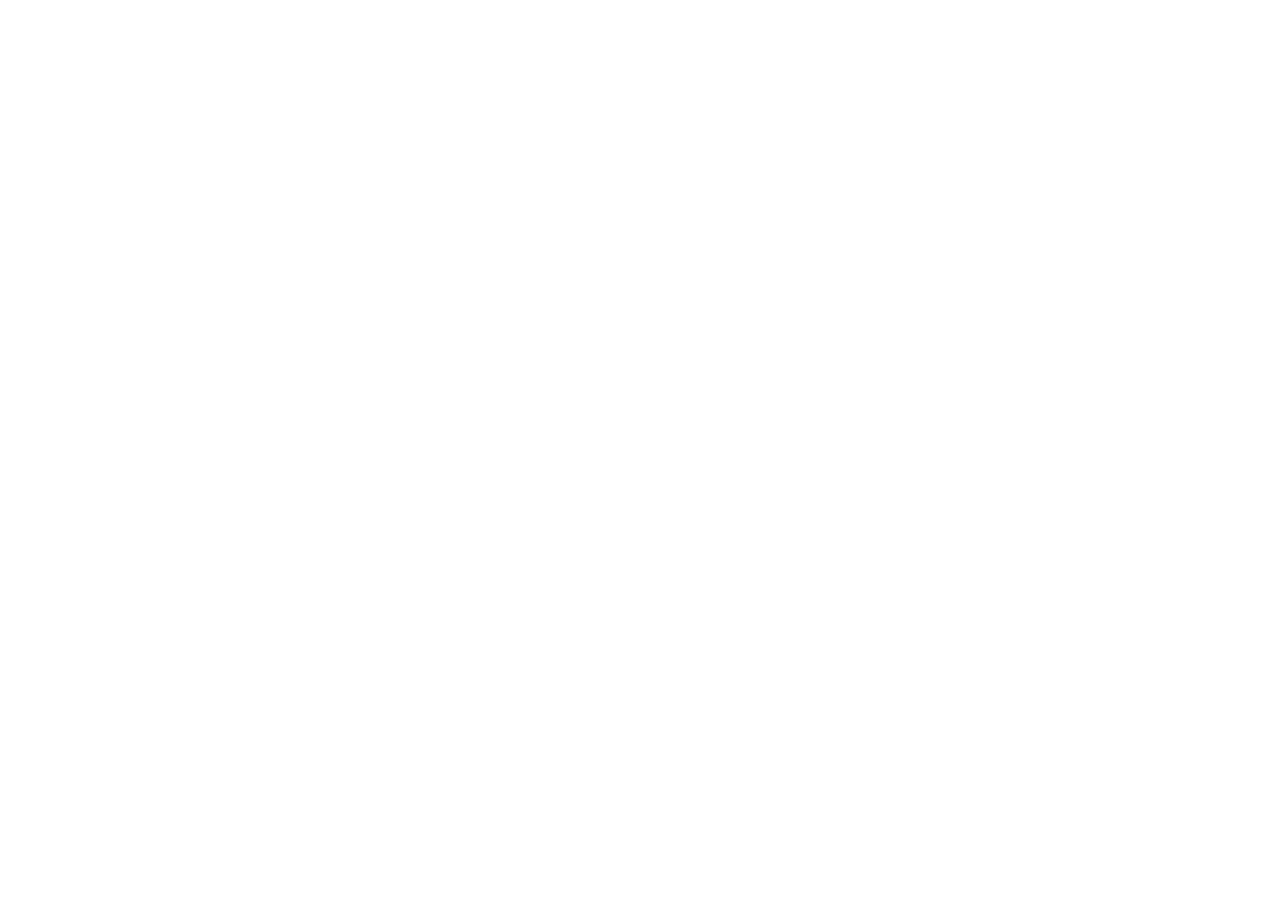
==== about-us.html @ 5c85d4f4 "archivos subidos" ====
<!DOCTYPE html>
<html lang="en">
<head>
    <meta charset="utf-8">
    <meta name="viewport" content="width=device-width, initial-scale=1.0">
    <meta name="description" content="">
    <meta name="author" content="">
    <title>About Us | Flat Theme</title>
    <link href="css/bootstrap.min.css" rel="stylesheet">
    <link href="css/font-awesome.min.css" rel="stylesheet">
    <link href="css/animate.css" rel="stylesheet">
    <link href="css/main.css" rel="stylesheet">
    <!--[if lt IE 9]>
    <script src="js/html5shiv.js"></script>
    <script src="js/respond.min.js"></script>
    <![endif]-->       
    <link rel="shortcut icon" href="images/ico/favicon.ico">
    <link rel="apple-touch-icon-precomposed" sizes="144x144" href="images/ico/apple-touch-icon-144-precomposed.png">
    <link rel="apple-touch-icon-precomposed" sizes="114x114" href="images/ico/apple-touch-icon-114-precomposed.png">
    <link rel="apple-touch-icon-precomposed" sizes="72x72" href="images/ico/apple-touch-icon-72-precomposed.png">
    <link rel="apple-touch-icon-precomposed" href="images/ico/apple-touch-icon-57-precomposed.png">
</head><!--/head-->
<body>
    <!-- Inserte código aqui -->

    <script src="js/jquery.js"></script>
    <script src="js/bootstrap.min.js"></script>
    <script src="js/main.js"></script>
</body>
</html>
---- css/main.css ----
@import url(http://fonts.googleapis.com/css?family=Roboto:400,700,300);

.clearfix {
  *zoom: 1;
}

.clearfix:before,
.clearfix:after {
  display: table;
  content: "";
  line-height: 0;
}
.clearfix:after {
  clear: both;
}
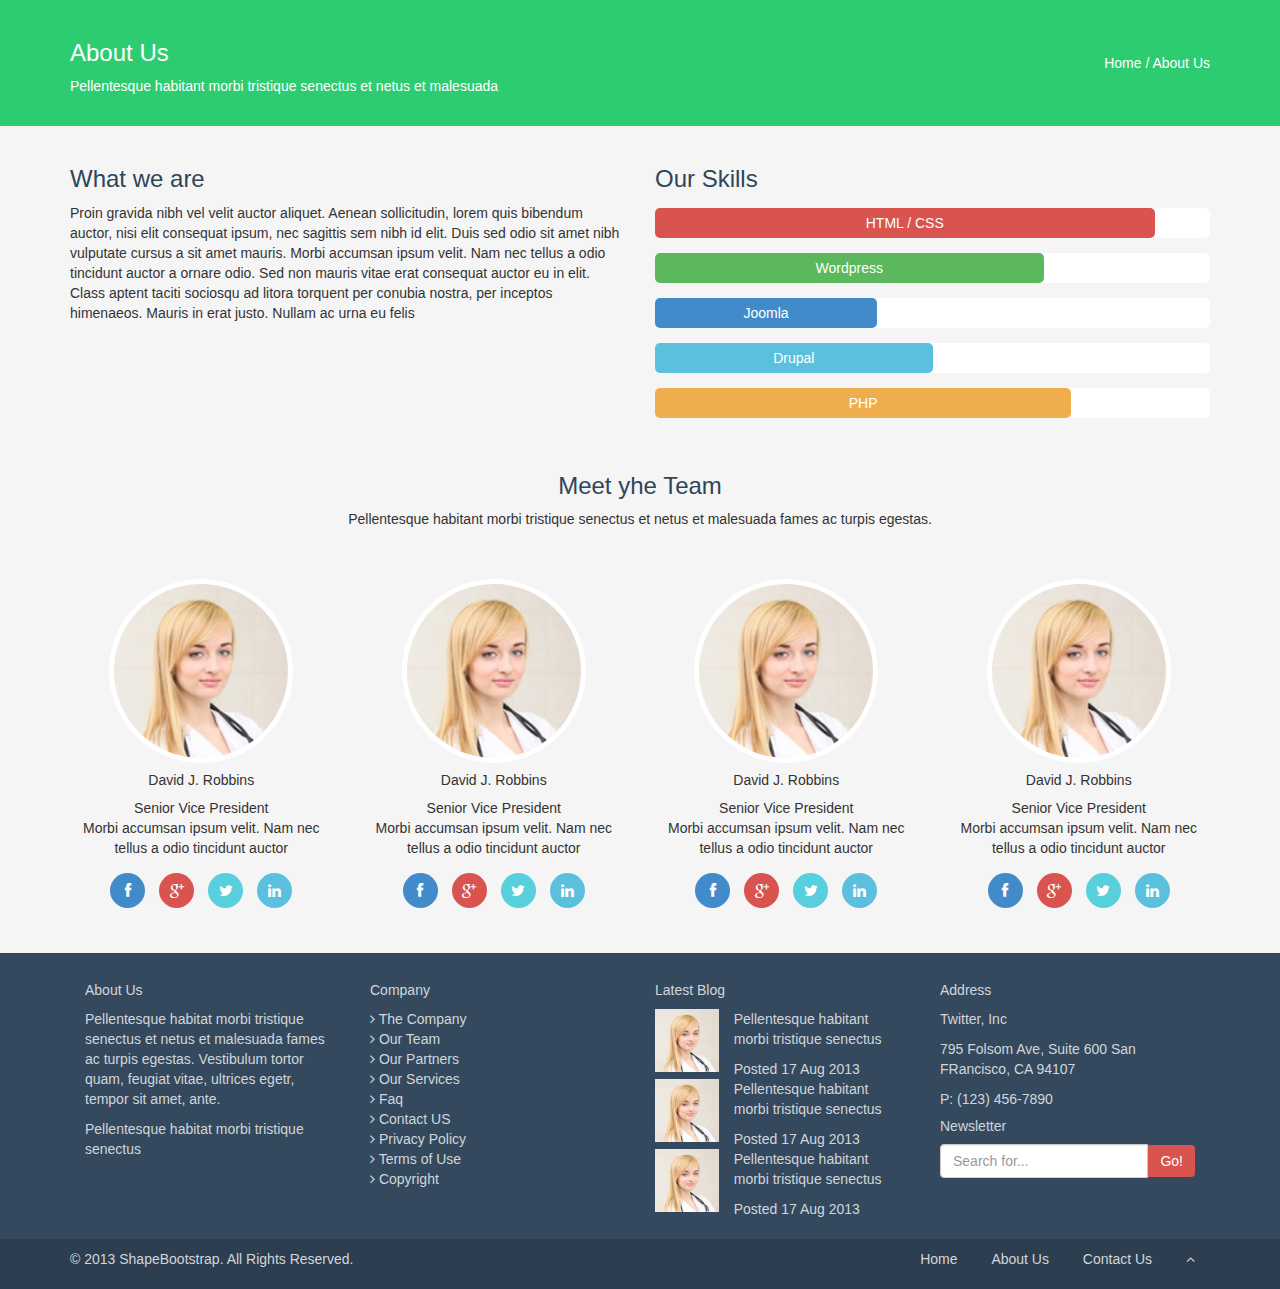
==== commit 002192a1: "page about us" ====
--- a/about-us.html
+++ b/about-us.html
@@ -1,11 +1,11 @@
 <!DOCTYPE html>
 <html lang="en">
-<head>
+  <head>
     <meta charset="utf-8">
     <meta name="viewport" content="width=device-width, initial-scale=1.0">
     <meta name="description" content="">
     <meta name="author" content="">
-    <title>About Us | Flat Theme</title>
+    <title>Home | Flat Theme</title>
     <link href="css/bootstrap.min.css" rel="stylesheet">
     <link href="css/font-awesome.min.css" rel="stylesheet">
     <link href="css/animate.css" rel="stylesheet">
@@ -19,12 +19,185 @@
     <link rel="apple-touch-icon-precomposed" sizes="114x114" href="images/ico/apple-touch-icon-114-precomposed.png">
     <link rel="apple-touch-icon-precomposed" sizes="72x72" href="images/ico/apple-touch-icon-72-precomposed.png">
     <link rel="apple-touch-icon-precomposed" href="images/ico/apple-touch-icon-57-precomposed.png">
-</head><!--/head-->
-<body>
+  </head>
+  <body>
     <!-- Inserte código aqui -->
+    <header></header>
+    <section class="verde">
+        <div class="container">
+            <div class="row align-center">
+                <div class="col-lg-8 col-md-8">
+                    <h3>About Us</h3>
+                    <p>Pellentesque habitant morbi tristique senectus et netus et malesuada</p>
+                </div>
+                <div class="col-lg-4 col-md-4 text-right">
+                    <a href="#">Home</a>
+                    <a href="">/</a>
+                    <a href="#">About Us</a>
+                </div>  
+            </div>
+        </div>
+    </section>
+    <section class="gris">
+      <div class="container">
+        <div class="row pd-20-0">
+          <div class="col-lg-6 col-md-6">
+            <h3>What we are</h3>
+            <p>Proin gravida nibh vel velit auctor aliquet. Aenean sollicitudin, lorem quis bibendum auctor, nisi elit consequat ipsum, nec sagittis sem nibh id elit. Duis sed odio sit amet nibh vulputate cursus a sit amet mauris. Morbi accumsan ipsum velit. Nam nec tellus a odio tincidunt auctor a ornare odio. Sed non mauris vitae erat consequat auctor eu in elit. Class aptent taciti sociosqu ad litora torquent per conubia nostra, per inceptos himenaeos. Mauris in erat justo. Nullam ac urna eu felis</p>
+          </div>
+          <div class="col-lg-6 col-md-6">
+            <h3>Our Skills</h3>
+            <div class="barra">
+              <div class="int-barra barra-html">HTML / CSS</div>
+            </div>
+            <div class="barra">
+              <div class="int-barra barra-wp">Wordpress</div>
+            </div>
+            <div class="barra">
+              <div class="int-barra barra-jm">Joomla</div>
+            </div>
+            <div class="barra">
+              <div class="int-barra barra-drupal">Drupal</div>
+            </div>
+            <div class="barra">
+              <div class="int-barra barra-php">PHP</div>
+            </div>
+          </div>  
+        </div>
+        <div class="row pd-20-0">
+          <div class="col-xs-12 text-center">
+            <h3>Meet yhe Team</h3>
+            <p>Pellentesque habitant morbi tristique senectus et netus et malesuada fames ac turpis egestas.</p>
+          </div>
+        </div>
+        <div class="row pd-20-0">
+          <div class="col-lg-3 col-md-3 col-sm-6 col-xs-12 team">
+            <img src="images/team-member.jpg">
+            <h5>David J. Robbins</h5>
+            <span>Senior Vice President</span>
+            <p>Morbi accumsan ipsum velit. Nam nec tellus a odio tincidunt auctor</p>
+            <span class=" circ-redes icon-facebook"></span>
+            <span class=" circ-redes icon-google-plus"></span>
+            <span class=" circ-redes icon-twitter"></span>
+            <span class=" circ-redes icon-linkedin"></span>
+          </div>
+          <div class="col-lg-3 col-md-3 col-sm-6 col-xs-12 team">
+            <img src="images/team-member.jpg">
+            <h5>David J. Robbins</h5>
+            <span>Senior Vice President</span>
+            <p>Morbi accumsan ipsum velit. Nam nec tellus a odio tincidunt auctor</p>
+            <span class="circ-redes icon-facebook"></span>
+            <span class="circ-redes icon-google-plus"></span>
+            <span class="circ-redes icon-twitter"></span>
+            <span class="circ-redes icon-linkedin"></span>
+          </div>
+          <div class="col-lg-3 col-md-3 col-sm-6 col-xs-12 team">
+            <img src="images/team-member.jpg">
+            <h5>David J. Robbins</h5>
+            <span>Senior Vice President</span>
+            <p>Morbi accumsan ipsum velit. Nam nec tellus a odio tincidunt auctor</p>
+            <span class="circ-redes icon-facebook"></span>
+            <span class="circ-redes icon-google-plus"></span>
+            <span class="circ-redes icon-twitter"></span>
+            <span class="circ-redes icon-linkedin"></span>
+          </div>
+          <div class="col-lg-3 col-md-3 col-sm-6 col-xs-12 team">
+            <img src="images/team-member.jpg">
+            <h5>David J. Robbins</h5>
+            <span>Senior Vice President</span>
+            <p>Morbi accumsan ipsum velit. Nam nec tellus a odio tincidunt auctor</p>
+            <span class="circ-redes icon-facebook"></span>
+            <span class="circ-redes icon-google-plus"></span>
+            <span class="circ-redes icon-twitter"></span>
+            <span class="circ-redes icon-linkedin"></span>
+          </div>
+        </div>
+      </div>
+    </section>
+    <footer>
+      <div class="container">
+        <div class="col-lg-3 col-md-3 col-sm-6 col-xs-12">
+          <h5>About Us</h5>
+          <p>Pellentesque habitat morbi tristique senectus et  netus et malesuada fames ac turpis egestas. Vestibulum tortor quam, feugiat vitae, ultrices egetr, tempor sit amet, ante.</p>
+          <p>Pellentesque habitat morbi tristique senectus</p>
+        </div>
+        <div class="col-lg-3 col-md-3 col-sm-6 col-xs-12">
+          <h5>Company</h5>
+          <ul class="list-unstyled">
+            <li><i class="icon-angle-right"></i> The Company</li>
+            <li><i class="icon-angle-right"></i> Our Team</li>
+            <li><i class="icon-angle-right"></i> Our Partners</li>
+            <li><i class="icon-angle-right"></i> Our Services</li>
+            <li><i class="icon-angle-right"></i> Faq</li>
+            <li><i class="icon-angle-right"></i> Contact US</li>
+            <li><i class="icon-angle-right"></i> Privacy Policy</li>
+            <li><i class="icon-angle-right"></i> Terms of Use</li>
+            <li><i class="icon-angle-right"></i> Copyright</li>
+          </ul>
+        </div>
+        <div class="col-lg-3 col-md-3 col-sm-6 col-xs-12">
+          <h5>Latest Blog</h5>
+          <div class="foot-blog">
+            <div class="col-xs-3 pd-0">
+              <img src="images/team-member.jpg">
+            </div>
+            <div class="col-xs-9">
+              <p>Pellentesque habitant morbi tristique senectus</p>
+              <span>Posted 17 Aug 2013</span>
+            </div>
+          </div>
+          <div class="foot-blog">
+            <div class="col-xs-3 pd-0">
+              <img src="images/team-member.jpg">
+            </div>
+            <div class="col-xs-9">
+              <p>Pellentesque habitant morbi tristique senectus</p>
+              <span>Posted 17 Aug 2013</span>
+            </div>
+          </div>
+          <div class="foot-blog">
+            <div class="col-xs-3 pd-0">
+              <img src="images/team-member.jpg">
+            </div>
+            <div class="col-xs-9">
+              <p>Pellentesque habitant morbi tristique senectus</p>
+              <span>Posted 17 Aug 2013</span>
+            </div>
+          </div>
+        </div>
+        <div class="col-lg-3 col-md-3 col-sm-6 col-xs-12">
+          <h5>Address</h5>
+          <p>Twitter, Inc</p>
+          <p>795 Folsom Ave, Suite 600 San FRancisco, CA 94107</p>
+          <p>P: (123) 456-7890</p>
+          <h5>Newsletter</h5>
+          <div class="input-group">
+            <input type="text" class="form-control" placeholder="Search for...">
+            <span class="input-group-btn">
+              <button class="btn btn-default" type="button">Go!</button>
+            </span>
+          </div>
+        </div>
+      </div>
+    </footer>
+    <div class="Copyright">
+      <div class="container">
+        <div class="row">
+          <div class="col-lg-8 col-md-8">
+            <p>© 2013 ShapeBootstrap. All Rights Reserved.</p>
+          </div>
+          <div class="col-lg-4 col-md-4 text-right">
+            <a href="#">Home</a>
+            <a href="#">About Us</a>
+            <a href="#">Contact Us</a>
+            <a href="#"><i class="icon-angle-up"></i></a>
+          </div>  
+        </div>
+      </div>
+    </div>
 
     <script src="js/jquery.js"></script>
     <script src="js/bootstrap.min.js"></script>
     <script src="js/main.js"></script>
-</body>
+  </body>
 </html>--- a/css/main.css
+++ b/css/main.css
@@ -12,4 +12,124 @@
 }
 .clearfix:after {
   clear: both;
+}
+
+* {
+	margin: 0;
+}
+a {
+	text-decoration: none;
+}
+.pd-0 {
+	padding: 0;
+}
+.pd-20-0 {
+	padding: 20px 0; 
+}
+.gris h3 {
+	margin-top: 0;
+	color :#2F455A;
+}
+.align-center {
+    display: flex;
+    align-items: center;
+}
+.verde {
+	background: #2ECC71;
+    color: white;
+    padding: 20px 0;
+}
+.verde a {
+	color: white;
+}
+.gris {
+	background: #F5F5F5;
+    padding: 20px 0;
+}
+.gris .barra {
+	width: 100%;
+	background: white;
+	border-radius: 5px;
+	margin: 15px 0;
+}
+.gris  .int-barra {
+    border-radius: 5px;
+    height: 30px;
+    align-items: center;
+    display: flex;
+    justify-content: center;
+    color: white;
+}
+.gris  .barra-html {
+	background: #D9534F;
+    width: 90%;
+}
+.gris  .barra-wp {
+	background: #5CB85C;
+    width: 70%;
+}
+.gris  .barra-jm {
+	background: #428BCA;
+    width: 40%;
+}
+.gris  .barra-drupal {
+	background: #5BC0DE;
+    width: 50%;
+}
+.gris  .barra-php {
+	background: #F0AD4E;
+    width: 75%;
+}
+.team {
+	text-align: center;
+}
+.gris .team img{
+	width: 70%;
+    border-radius: 50%;
+    padding: 5px;
+    background: white;
+}
+.circ-redes {
+	width: 35px;
+    height: 35px;
+    border-radius: 50%;
+    display: inline-block;
+    padding: 10px;
+    color: white;
+    font-size: 15px;
+    margin: 5px;
+}
+.icon-facebook{
+	background: #428BCA;
+}
+.icon-google-plus{
+	background: #D9534F;
+}
+.icon-twitter{
+	background: #58CFDC;
+}
+.icon-linkedin{
+	background: #5BC0DE;
+}
+footer {
+	background: #34495E;
+	color: #D2D6DA;
+	padding: 20px 0;
+}
+.foot-blog img{
+	width: 100%;
+}
+.input-group button {
+	background: #D9534F;
+	border:none;
+	color: white;
+}
+.Copyright {
+	background: #2C3E50;
+    color: #D2D6DA;
+    padding: 10px 0;
+}
+.Copyright a {
+ 	color: #D2D6DA;
+    margin: 0 15px;
 }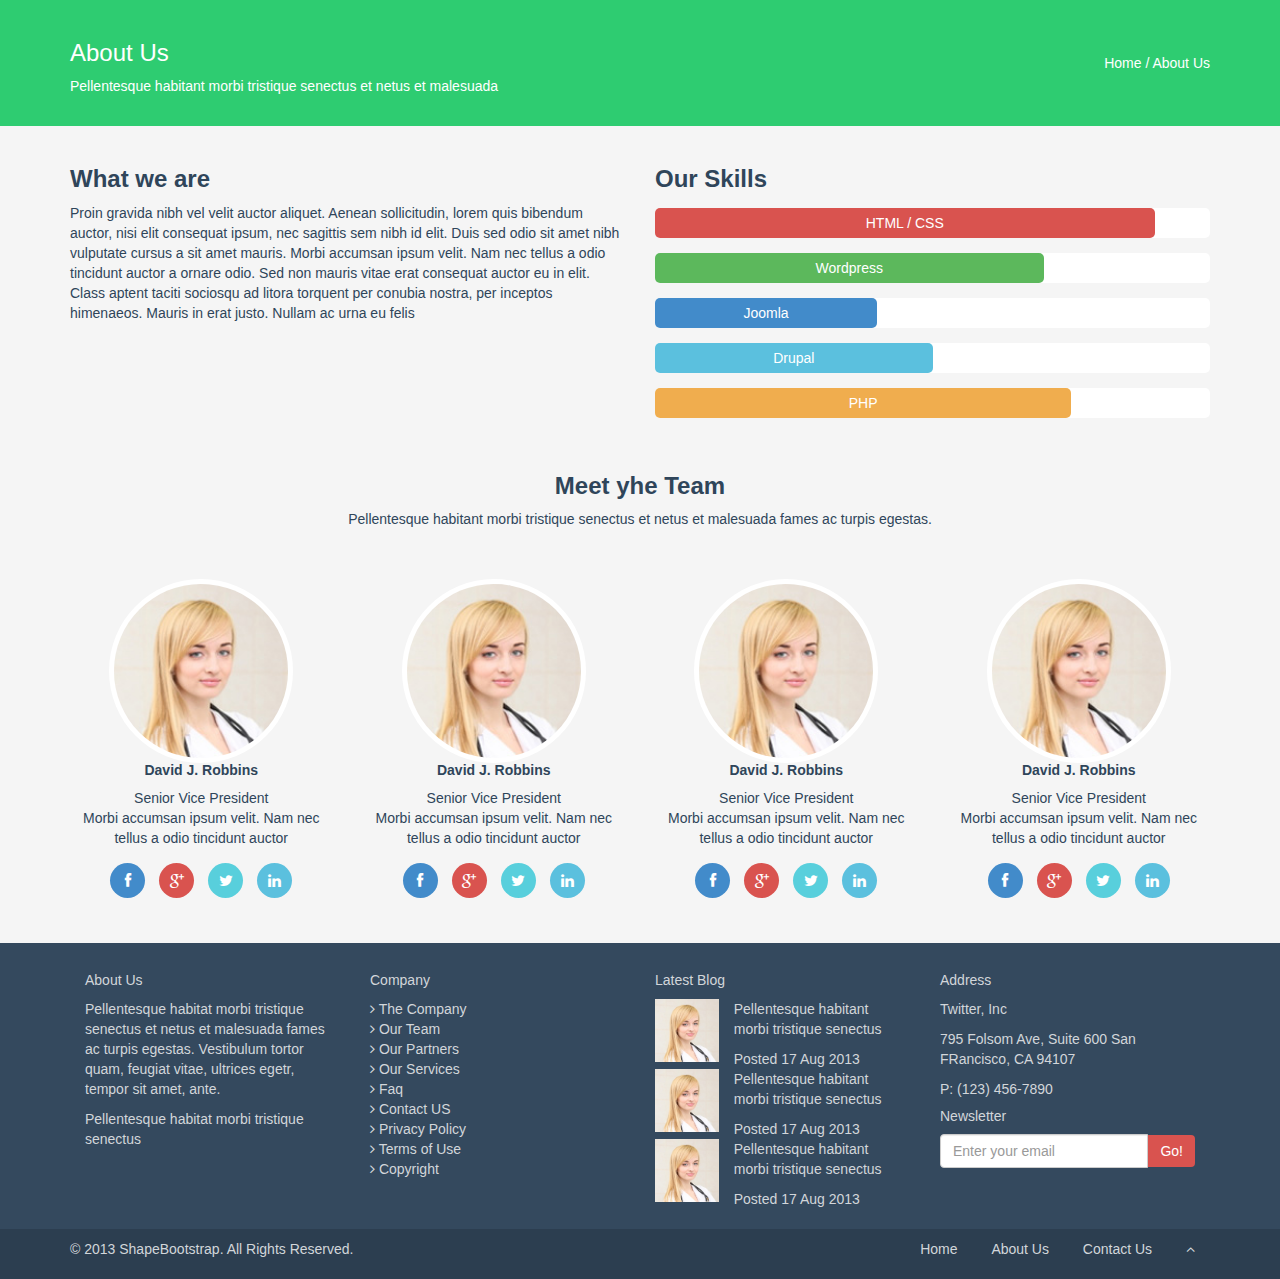
==== commit 72a8a579: "page blog, blog-item" ====
--- a/about-us.html
+++ b/about-us.html
@@ -5,7 +5,7 @@
     <meta name="viewport" content="width=device-width, initial-scale=1.0">
     <meta name="description" content="">
     <meta name="author" content="">
-    <title>Home | Flat Theme</title>
+    <title>About Us | Flat Theme</title>
     <link href="css/bootstrap.min.css" rel="stylesheet">
     <link href="css/font-awesome.min.css" rel="stylesheet">
     <link href="css/animate.css" rel="stylesheet">
@@ -172,7 +172,7 @@
           <p>P: (123) 456-7890</p>
           <h5>Newsletter</h5>
           <div class="input-group">
-            <input type="text" class="form-control" placeholder="Search for...">
+            <input type="text" class="form-control" placeholder="Enter your email">
             <span class="input-group-btn">
               <button class="btn btn-default" type="button">Go!</button>
             </span>
--- a/css/main.css
+++ b/css/main.css
@@ -26,10 +26,13 @@
 .pd-20-0 {
 	padding: 20px 0; 
 }
-.gris h3 {
-	margin-top: 0;
-	color :#2F455A;
-}
+.right {
+	float: right;
+}
+.left {
+	float: left;
+}
+/*Section Verde*/
 .align-center {
     display: flex;
     align-items: center;
@@ -42,10 +45,18 @@
 .verde a {
 	color: white;
 }
+/*Section Gris*/
+.gris h3, .gris h5 {
+	margin-top: 0;
+	font-weight: bold;
+}
 .gris {
 	background: #F5F5F5;
     padding: 20px 0;
-}
+  	color :#2F455A;
+
+}
+/*Page -- section About us*/
 .gris .barra {
 	width: 100%;
 	background: white;
@@ -111,6 +122,78 @@
 .icon-linkedin{
 	background: #5BC0DE;
 }
+ /*Page -- section blog-items*/
+.blog-item .blog-left {
+	background: white;
+    border-radius: 10px;
+    padding: 0;
+}
+.blog-item .image {
+ 	width: 100%;
+    border-top-right-radius: 10px;
+    border-top-left-radius: 10px;
+}
+.info {
+	padding: 10px;
+}
+.info .cont-icon span {
+	margin-right: 20px;
+}
+.tags .label {
+	font-weight: 100;
+}
+.usuary {
+    display: flex;
+    margin: 15px 0;
+}
+.radius-gray {
+	background: whitesmoke;
+    border-radius: 5px;
+    padding: 10px;
+}
+.usuary img {
+    background: white;
+    padding: 5px;
+    border-radius: 5px;
+}
+.text-usuary {
+	padding: 5px 10px;
+	font-size: 12px;
+}
+.text-usuary h5 {
+	display: inline-block;
+}
+.text-usuary p{
+	margin: 0;
+}
+.list {
+	list-style: none;
+}
+.form-blog input {
+	width: 48%;
+	padding: 10px ; 
+}
+.form-blog input.left {
+	float: left;
+}
+.form-blog textarea {
+	width: 100%;
+	height: 200px;
+	margin: 10px 0;
+}
+.form-blog input, .form-blog textarea {
+    border-radius: 5px;
+    border: 2px #E8E5E5 solid;
+}
+.ads img {
+	width: 47%;
+	margin: 10px 0;
+	border-radius: 10px;
+}
+.ads {
+	padding: 10px 0;
+}
+/*Footer*/
 footer {
 	background: #34495E;
 	color: #D2D6DA;
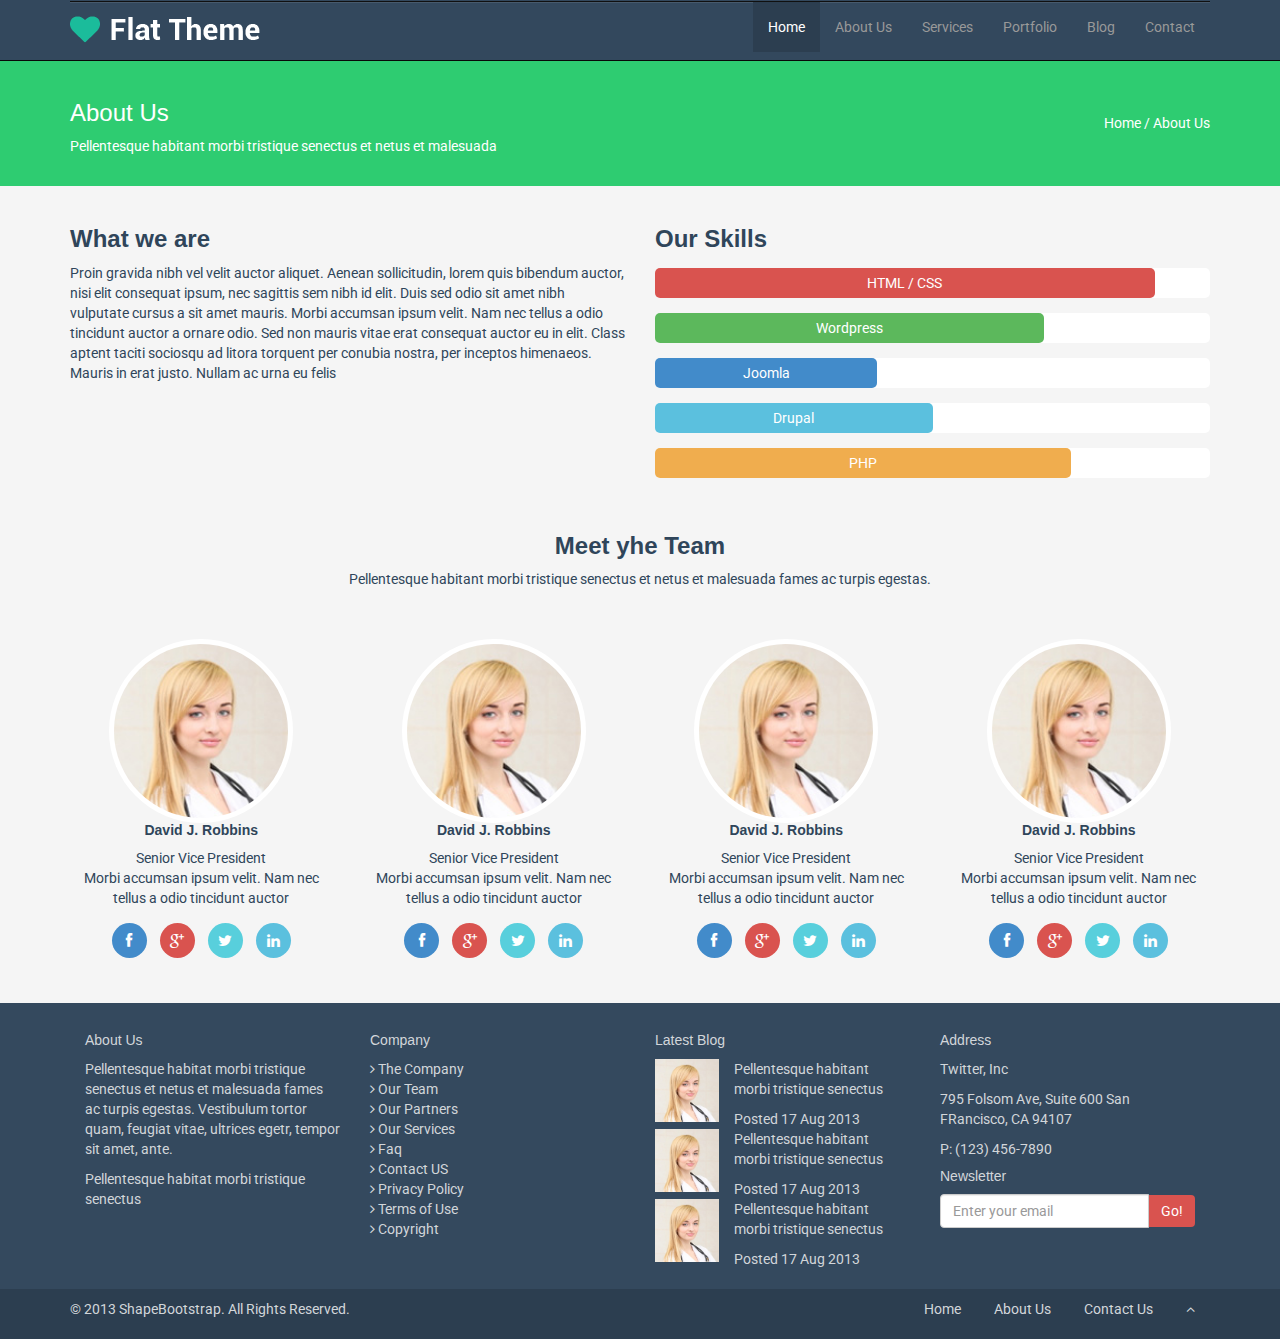
==== commit 9b4914aa: "Sectio verde actualizado" ====
--- a/about-us.html
+++ b/about-us.html
@@ -10,6 +10,7 @@
     <link href="css/font-awesome.min.css" rel="stylesheet">
     <link href="css/animate.css" rel="stylesheet">
     <link href="css/main.css" rel="stylesheet">
+    <link rel="stylesheet" href="css/common.css">
     <!--[if lt IE 9]>
     <script src="js/html5shiv.js"></script>
     <script src="js/respond.min.js"></script>
@@ -22,7 +23,29 @@
   </head>
   <body>
     <!-- Inserte código aqui -->
-    <header></header>
+    <header class="navbar navbar-inverse navbar-fixed-top wet-asphalt">
+      <div class="container">
+        <div class="navbar-header">
+          <button type="button" class="navbar-toggle collapsed" data-toggle="collapse" data-target=".navbar-collapse">
+          <span class="sr-only">Toggle navigation</span>
+          <span class="icon-bar"></span>
+          <span class="icon-bar"></span>
+          <span class="icon-bar"></span>
+          </button>
+          <a class="navbar-brand" href="index.html"><img src="images/logo.png" alt="logo" data-pin-nopin="true"></a>
+        </div>
+        <div class="navbar-collapse collapse" style="height: 0px;">
+          <ul class="nav navbar-nav navbar-right">
+            <li class="active"><a href="index.html">Home</a></li>
+            <li><a href="about-us.html">About Us</a></li>
+            <li><a href="services.html">Services</a></li>
+            <li><a href="portfolio.html">Portfolio</a></li>
+            <li><a href="blog.html">Blog</a></li>
+            <li><a href="contact-us.html">Contact</a></li>
+          </ul>
+        </div>
+      </div>
+    </header>
     <section class="verde">
         <div class="container">
             <div class="row align-center">
--- a/css/main.css
+++ b/css/main.css
@@ -41,6 +41,7 @@
 	background: #2ECC71;
     color: white;
     padding: 20px 0;
+    margin-top: 60px;
 }
 .verde a {
 	color: white;
@@ -193,6 +194,8 @@
 .ads {
 	padding: 10px 0;
 }
+/*Page Section blog */
+
 /*Footer*/
 footer {
 	background: #34495E;
--- a/css/common.css
+++ b/css/common.css
@@ -0,0 +1,187 @@
+
+.navbar-toggle {
+    position: relative;
+    float: right;
+    padding: 9px 10px;
+    margin-top: 8px;
+    margin-right: 15px;
+    margin-bottom: 8px;
+    background-color: transparent;
+    border: 1px solid transparent;
+    border-radius: 4px;
+}
+.navbar-collapse {
+    max-height: 340px;
+    padding-right: 15px;
+    padding-left: 15px;
+    overflow-x: visible;
+    border-top: 1px solid transparent;
+    box-shadow: inset 0 1px 0 rgba(255,255,255,0.1);
+}
+.navbar-inverse .navbar-nav>.active>a,.navbar-inverse .navbar-nav>.active>a:hover{
+	background-color:#2C3E50;
+}
+body{
+	font-family:'Roboto',sans-serif;
+	font-size: 14px;
+}
+#hero{
+	background-color: #2ECC71;
+}
+.navbar{
+	background-color: #33485D;
+	padding:0.1%;
+}
+nav{
+	padding-top: 5px;
+}
+
+.mg-0{
+	margin:0!important;
+}
+.menu{
+	margin: 0;
+}
+.menu>li{
+	display: inline-block;
+	padding:0px;
+}
+.menu>li>a{
+	width: 100%;
+	color:rgba(255,255,255,.5);
+	padding:10px 15px;
+	border-radius: 5px;
+}
+.active{
+	background-color: #2C3E50;
+}
+.menu>li>a:hover{
+	text-decoration: none;
+	color:white;
+}
+#main-slider{
+	color:white;
+}
+#main-slider p {
+	font-size: 1.2rem;
+	padding-top: 10%;
+    margin-left: 5%;
+}
+.big{
+	font-size: 3.5rem;
+}
+.prueba{
+	background-color:#2ecc71;
+	padding:5%;
+	color:white;
+}
+.icono{
+	display: inline-block;
+	font-size: 30px;
+	width: 50px;
+	height: 50px;
+	padding:10px;
+	margin-right:0;
+	border-radius: 50%;
+	color:white;
+	background-color: #1C7A44;
+	text-align: center;
+}
+.icono:hover{
+	text-decoration: none;
+	box-shadow:0px 20px 6px rgba(0,0,0,.2) ;
+	background-color: steelblue;
+	color:white;
+	transition: all .6s;
+}
+.descrip{
+	display: inline-block;
+	width: 80%;
+}
+.descrip h2,.descrip p{
+	margin:0;
+}
+.descrip h2{
+	font-size: 2rem;
+}
+#project{
+	background-color: #F5F5F5;
+	padding:3% 0%;
+}
+#project .descrip{
+	width: 100%;
+}
+#project .descrip p{
+	font-size: 1.3rem;
+}
+.img{
+	padding: 8px;
+	background-color: white;
+}
+.img img{
+	width: 100%;
+}
+.botones{
+	display: inline-block;
+	border: 1px solid #D54540;
+	background-color: #D9534F;
+}
+.botones a:first-child{
+	border-right:1px solid #D54540; 
+}
+.botones a{
+	display: inline-block;
+	background-color: #D9534F;
+	padding:8px;
+	color:white;
+	font-size: 8px;
+}
+.botones a:hover{
+	text-decoration: none;
+}
+#main-slider .carousel .item {
+	margin-top: 60px;
+	height: 600px;
+	background-size: cover;
+	background-position: 50%;
+	background-repeat: no-repeat;
+}
+.bck1{
+	background: url('../images/slider/bg1.jpg');
+}
+.bck2{
+	background: url('../images/slider/bg2.jpg');
+}
+.bck3{
+	background: url('../images/slider/bg3.jpg');
+}
+#clientsaid{
+	background-color:#E74C3C;
+	color:white;
+}
+#clientsaid small{
+	color:white;
+}
+#clientsaid .descrip{
+	margin:4%;
+}
+
+@media screen and (max-width:767px){
+	.navbar-brand{
+		padding: 15px 0px 15px 5px;
+	}
+
+	.carousel-control .glyphicon-chevron-left, .carousel-control .glyphicon-chevron-right {
+		top:45%;
+	}
+	.descrip {
+    width: 75%;
+	}
+	.prueba{
+		padding: 5%;
+	}
+	.prueba .descrip{
+		margin-bottom:5%;
+	}
+	
+}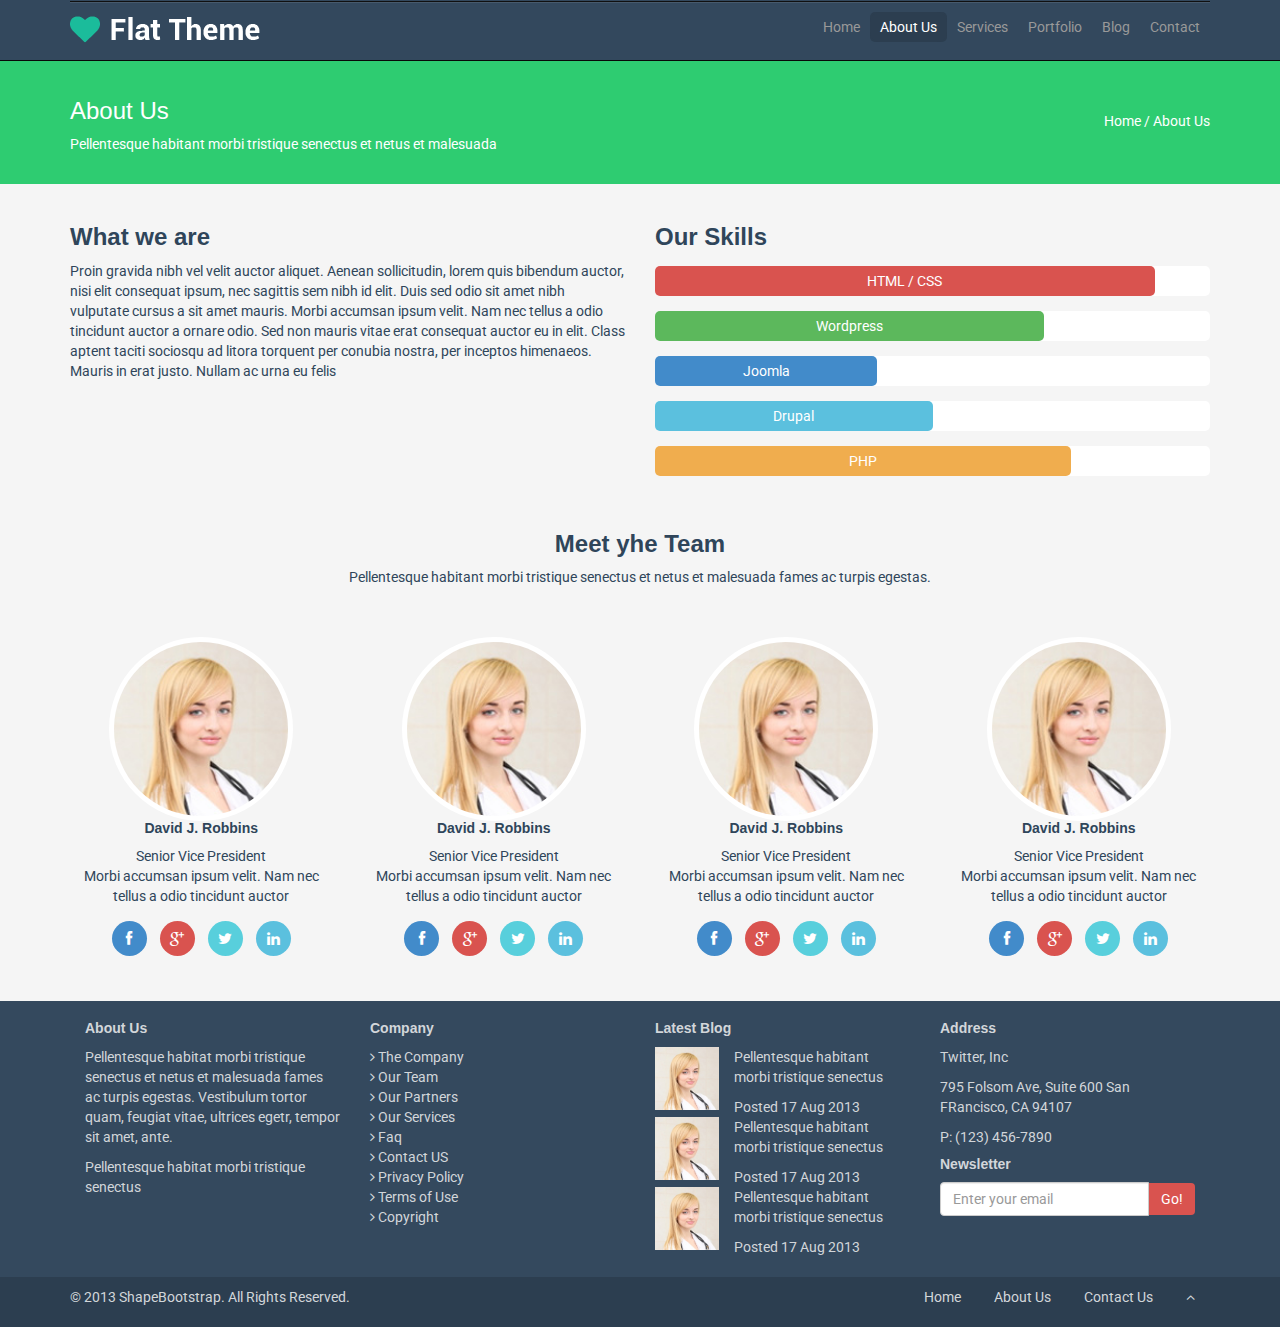
==== commit 409f8ad5: "clase active y gototop" ====
--- a/about-us.html
+++ b/about-us.html
@@ -36,8 +36,8 @@
         </div>
         <div class="navbar-collapse collapse" style="height: 0px;">
           <ul class="nav navbar-nav navbar-right">
-            <li class="active"><a href="index.html">Home</a></li>
-            <li><a href="about-us.html">About Us</a></li>
+            <li ><a href="index.html">Home</a></li>
+            <li class="active"><a href="about-us.html">About Us</a></li>
             <li><a href="services.html">Services</a></li>
             <li><a href="portfolio.html">Portfolio</a></li>
             <li><a href="blog.html">Blog</a></li>
--- a/css/main.css
+++ b/css/main.css
@@ -26,6 +26,10 @@
 .pd-20-0 {
 	padding: 20px 0; 
 }
+.mt-10 {
+	margin-top: 10px;
+}
+
 .right {
 	float: right;
 }
@@ -41,13 +45,16 @@
 	background: #2ECC71;
     color: white;
     padding: 20px 0;
-    margin-top: 60px;
+    margin-top: 58px;
 }
 .verde a {
 	color: white;
 }
+.pd-5{
+	padding:5% 0%;
+}
 /*Section Gris*/
-.gris h3, .gris h5 {
+.gris h3,  h5 {
 	margin-top: 0;
 	font-weight: bold;
 }
@@ -128,6 +135,7 @@
 	background: white;
     border-radius: 10px;
     padding: 0;
+    margin-bottom: 20px;
 }
 .blog-item .image {
  	width: 100%;
@@ -170,19 +178,19 @@
 .list {
 	list-style: none;
 }
-.form-blog input {
+.blog-item .form-blog input {
 	width: 48%;
 	padding: 10px ; 
-}
-.form-blog input.left {
+} 
+.blog-item .form-blog input.left {
 	float: left;
 }
-.form-blog textarea {
+.blog-item .form-blog textarea {
 	width: 100%;
 	height: 200px;
 	margin: 10px 0;
 }
-.form-blog input, .form-blog textarea {
+.blog-item .form-blog input, .form-blog textarea {
     border-radius: 5px;
     border: 2px #E8E5E5 solid;
 }
@@ -195,7 +203,43 @@
 	padding: 10px 0;
 }
 /*Page Section blog */
-
+a.read-more {
+	border-radius: 5px;
+    border: 1px #DDDDDD solid;
+    padding: 10px;
+    color: #DDDDDD;
+    margin: 5px 0;
+    display: inline-block;
+}
+a.read-more:hover {
+	color: white;
+	background-color: gray;
+	text-decoration: none;
+}
+
+.pagination > .active > a,
+.pagination > .active > span,
+.pagination > .active > a:hover,
+.pagination > .active > span:hover,
+.pagination > .active > a:focus,
+.pagination > .active > span:focus {
+  z-index: 2;
+  color: #fff;
+  cursor: default;
+  background-color: #33485D;
+  border-color: #33485D;
+}
+/*Page Section contact*/
+.contact-us input, .contact-us textarea  {
+	width: 100%;
+	border-radius: 5px;
+    border: 2px #E8E5E5 solid;
+    padding: 10px;
+    margin: 5px 0; 
+}
+.contact-us textarea {
+	height: 200px;
+}
 /*Footer*/
 footer {
 	background: #34495E;
--- a/css/common.css
+++ b/css/common.css
@@ -25,46 +25,33 @@
 	font-family:'Roboto',sans-serif;
 	font-size: 14px;
 }
-#hero{
-	background-color: #2ECC71;
-}
+
 .navbar{
 	background-color: #33485D;
 	padding:0.1%;
 }
-nav{
-	padding-top: 5px;
+.navbar li{
+	margin-top: 10px;
+	border-radius: 5px;
 }
-
+.navbar li a{
+	padding: 5px 10px;
+	border-radius: 10px;
+}
 .mg-0{
 	margin:0!important;
 }
-.menu{
-	margin: 0;
-}
-.menu>li{
-	display: inline-block;
-	padding:0px;
-}
-.menu>li>a{
-	width: 100%;
-	color:rgba(255,255,255,.5);
-	padding:10px 15px;
-	border-radius: 5px;
-}
+
 .active{
 	background-color: #2C3E50;
 }
-.menu>li>a:hover{
-	text-decoration: none;
-	color:white;
-}
+
 #main-slider{
 	color:white;
 }
 #main-slider p {
 	font-size: 1.2rem;
-	padding-top: 10%;
+	padding-top: 15%;
     margin-left: 5%;
 }
 .big{
@@ -72,7 +59,7 @@
 }
 .prueba{
 	background-color:#2ecc71;
-	padding:5%;
+	padding:2.5%;
 	color:white;
 }
 .icono{
@@ -121,6 +108,11 @@
 .img img{
 	width: 100%;
 }
+.img p{
+	white-space: nowrap;
+	text-overflow:ellipsis;
+	overflow: hidden;
+}
 .botones{
 	display: inline-block;
 	border: 1px solid #D54540;
@@ -142,9 +134,11 @@
 #main-slider .carousel .item {
 	margin-top: 60px;
 	height: 600px;
+	width: 100%;
 	background-size: cover;
 	background-position: 50%;
 	background-repeat: no-repeat;
+
 }
 .bck1{
 	background: url('../images/slider/bg1.jpg');
@@ -165,23 +159,30 @@
 #clientsaid .descrip{
 	margin:4%;
 }
+#portfolio p, #project p{
+    margin: 10px 0 0px;
+}
+.service a{
+	background-color: #939393;
+}
 
 @media screen and (max-width:767px){
 	.navbar-brand{
 		padding: 15px 0px 15px 5px;
 	}
-
 	.carousel-control .glyphicon-chevron-left, .carousel-control .glyphicon-chevron-right {
-		top:45%;
+		display: none;
 	}
 	.descrip {
-    width: 75%;
+    	width: 75%;
 	}
-	.prueba{
+	.prueba,#project{
 		padding: 5%;
 	}
 	.prueba .descrip{
 		margin-bottom:5%;
 	}
+
+
 	
 }